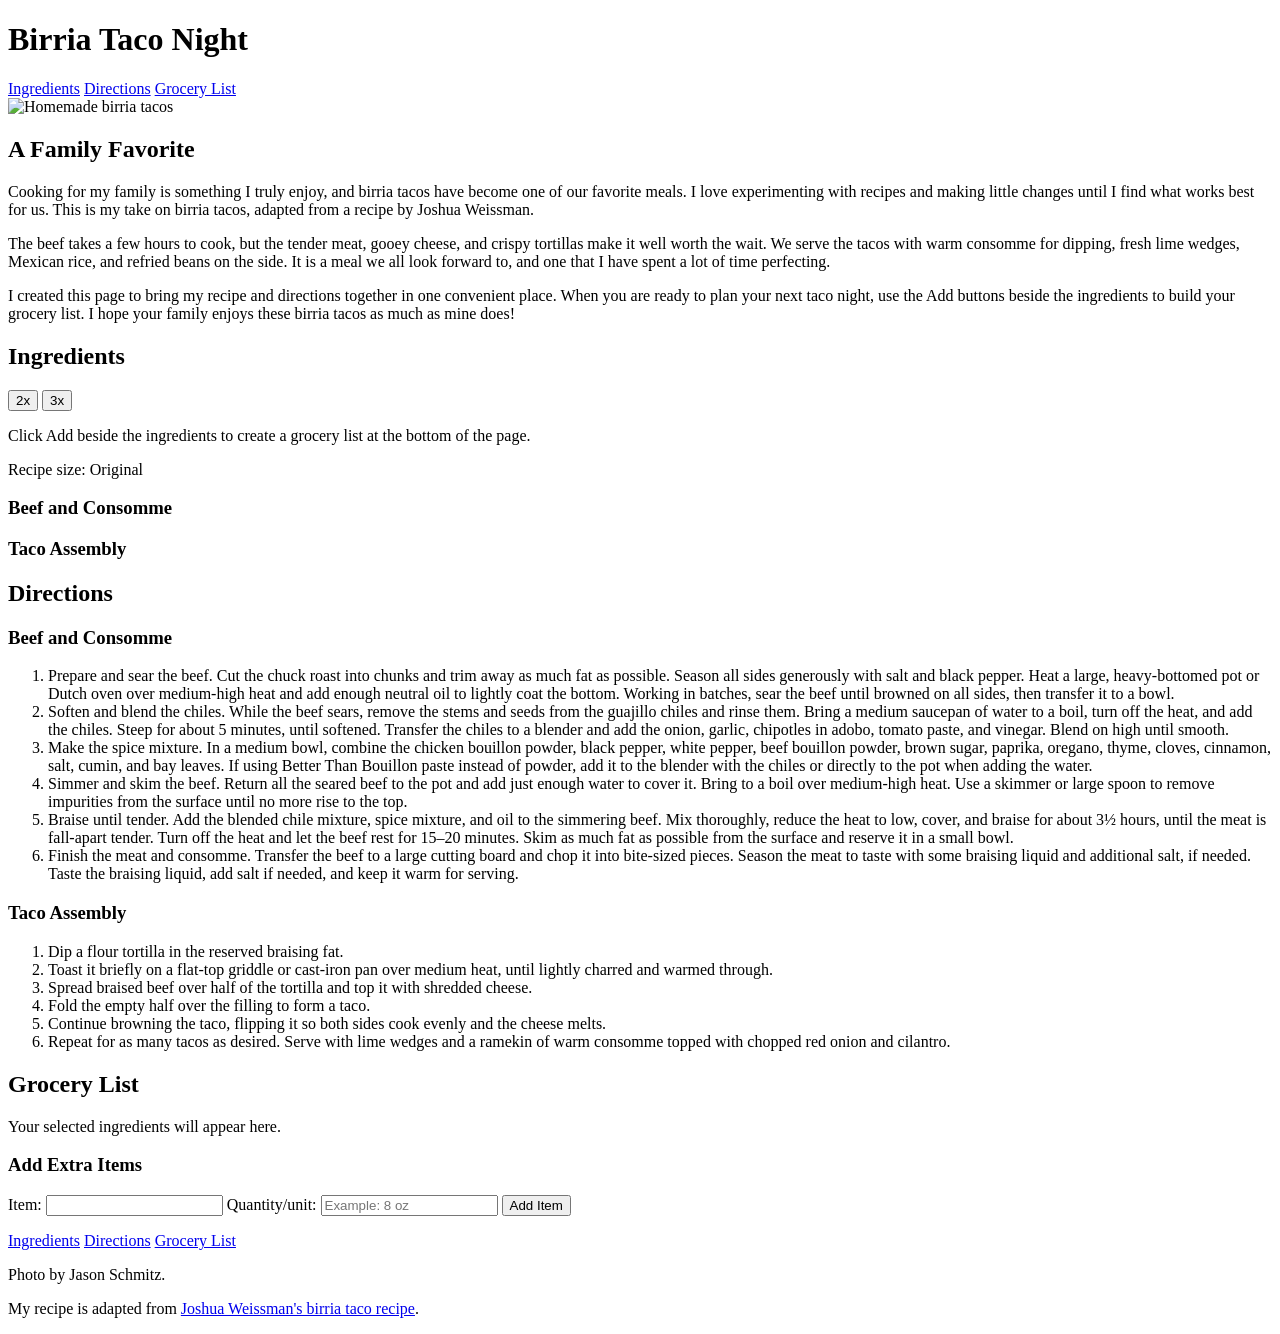
==== finalAssignment/index.html @ 5f4436f6 "Create index.html" ====
<!-- Jason Schmitz 10/26/2026 Final Assignment Birria Tacos -->

<!DOCTYPE html>
<html lang="en">
<head>
  <meta charset="UTF-8">
  <title>Birria Tacos</title>
  <link rel="stylesheet" href="style.css">
  <script src="birriaTacos.js" defer></script>
</head>
<body>

  <header>
    <h1>Birria Taco Night</h1>

    <nav>
      <a href="#ingredients">Ingredients</a>
      <a href="#directions">Directions</a>
      <a href="#groceries">Grocery List</a>
    </nav>
  </header>

  <main>
    <section id="intro">
      <img src="birria-tacos.jpg" alt="Homemade birria tacos" width="400">

      <div>
        <h2>A Family Favorite</h2>

        <p>
          Cooking for my family is something I truly enjoy, and birria
          tacos have become one of our favorite meals.  I love experimenting
          with recipes and making little changes until I find what works
          best for us.  This is my take on birria tacos, adapted from a
          recipe by Joshua Weissman.
        </p>

        <p>
          The beef takes a few hours to cook, but the tender meat, gooey
          cheese, and crispy tortillas make it well worth the wait.  We
          serve the tacos with warm consomme for dipping, fresh lime
          wedges, Mexican rice, and refried beans on the side.  It is a
          meal we all look forward to, and one that I have spent a lot
          of time perfecting.
        </p>

        <p>
          I created this page to bring my recipe and directions together
          in one convenient place.  When you are ready to plan your next
          taco night, use the Add buttons beside the ingredients to build
          your grocery list.  I hope your family enjoys these birria tacos
          as much as mine does!
        </p>
      </div>
    </section>

    <section id="ingredients">
      <div id="ingredientHeading">
        <h2>Ingredients</h2>

        <div id="recipeSize">
          <button type="button" id="doubleBtn">2x</button>
          <button type="button" id="tripleBtn">3x</button>
        </div>
      </div>

      <p>Click Add beside the ingredients to create a grocery list at the bottom of the page.</p>
      <p id="sizeMessage">Recipe size: Original</p>

      <h3>Beef and Consomme</h3>
      <ul id="ingredientList"></ul>

      <h3>Taco Assembly</h3>
      <ul id="assemblyList"></ul>
    </section>

    <section id="directions">
      <h2>Directions</h2>

      <h3>Beef and Consomme</h3>

      <ol>
        <li>
          Prepare and sear the beef.  Cut the chuck roast into chunks and
          trim away as much fat as possible.  Season all sides generously
          with salt and black pepper.  Heat a large, heavy-bottomed pot or
          Dutch oven over medium-high heat and add enough neutral oil to
          lightly coat the bottom.  Working in batches, sear the beef until
          browned on all sides, then transfer it to a bowl.
        </li>
        <li>
          Soften and blend the chiles.  While the beef sears, remove the
          stems and seeds from the guajillo chiles and rinse them.  Bring
          a medium saucepan of water to a boil, turn off the heat, and add
          the chiles.  Steep for about 5 minutes, until softened.  Transfer
          the chiles to a blender and add the onion, garlic, chipotles in
          adobo, tomato paste, and vinegar.  Blend on high until smooth.
        </li>
        <li>
          Make the spice mixture.  In a medium bowl, combine the chicken
          bouillon powder, black pepper, white pepper, beef bouillon powder,
          brown sugar, paprika, oregano, thyme, cloves, cinnamon, salt,
          cumin, and bay leaves.  If using Better Than Bouillon paste
          instead of powder, add it to the blender with the chiles or
          directly to the pot when adding the water.
        </li>
        <li>
          Simmer and skim the beef.  Return all the seared beef to the pot
          and add just enough water to cover it.  Bring to a boil over
          medium-high heat.  Use a skimmer or large spoon to remove
          impurities from the surface until no more rise to the top.
        </li>
        <li>
          Braise until tender.  Add the blended chile mixture, spice
          mixture, and oil to the simmering beef.  Mix thoroughly, reduce
          the heat to low, cover, and braise for about 3½ hours, until the
          meat is fall-apart tender.  Turn off the heat and let the beef
          rest for 15–20 minutes.  Skim as much fat as possible from the
          surface and reserve it in a small bowl.
        </li>
        <li>
          Finish the meat and consomme.  Transfer the beef to a large
          cutting board and chop it into bite-sized pieces.  Season the
          meat to taste with some braising liquid and additional salt,
          if needed.  Taste the braising liquid, add salt if needed, and
          keep it warm for serving.
        </li>
      </ol>

      <h3>Taco Assembly</h3>

      <ol>
        <li>
          Dip a flour tortilla in the reserved braising fat.
        </li>
        <li>
          Toast it briefly on a flat-top griddle or cast-iron pan over
          medium heat, until lightly charred and warmed through.
        </li>
        <li>
          Spread braised beef over half of the tortilla and top it with
          shredded cheese.
        </li>
        <li>
          Fold the empty half over the filling to form a taco.
        </li>
        <li>
          Continue browning the taco, flipping it so both sides cook
          evenly and the cheese melts.
        </li>
        <li>
          Repeat for as many tacos as desired.  Serve with lime wedges
          and a ramekin of warm consomme topped with chopped red onion
          and cilantro.
        </li>
      </ol>
    </section>

    <section id="groceries">
      <h2>Grocery List</h2>
      <p>Your selected ingredients will appear here.</p>

      <ul id="groceryList"></ul>

      <h3>Add Extra Items</h3>

      <form id="groceryForm" name="groceryForm">
        <label for="extraItem">Item:</label>
        <input type="text" id="extraItem" name="extraItem">

        <label for="quantity">Quantity/unit:</label>
        <input type="text" id="quantity" name="quantity" placeholder="Example: 8 oz">

        <button type="submit">Add Item</button>
      </form>

      <p id="message"></p>
    </section>
  </main>

  <footer>
    <nav>
      <a href="#ingredients">Ingredients</a>
      <a href="#directions">Directions</a>
      <a href="#groceries">Grocery List</a>
    </nav>

    <p>Photo by Jason Schmitz.</p>
    <p id="pageAddress"></p>

    <p>
      My recipe is adapted from
      <a href="https://www.joshuaweissman.com/recipes/the-best-quesa-birria-tacos-at-home-authentic-recipe"
         target="_blank"
         rel="noopener">Joshua Weissman's birria taco recipe</a>.
    </p>

    <p id="connectionStatus"></p>

  </footer>

</body>
</html>
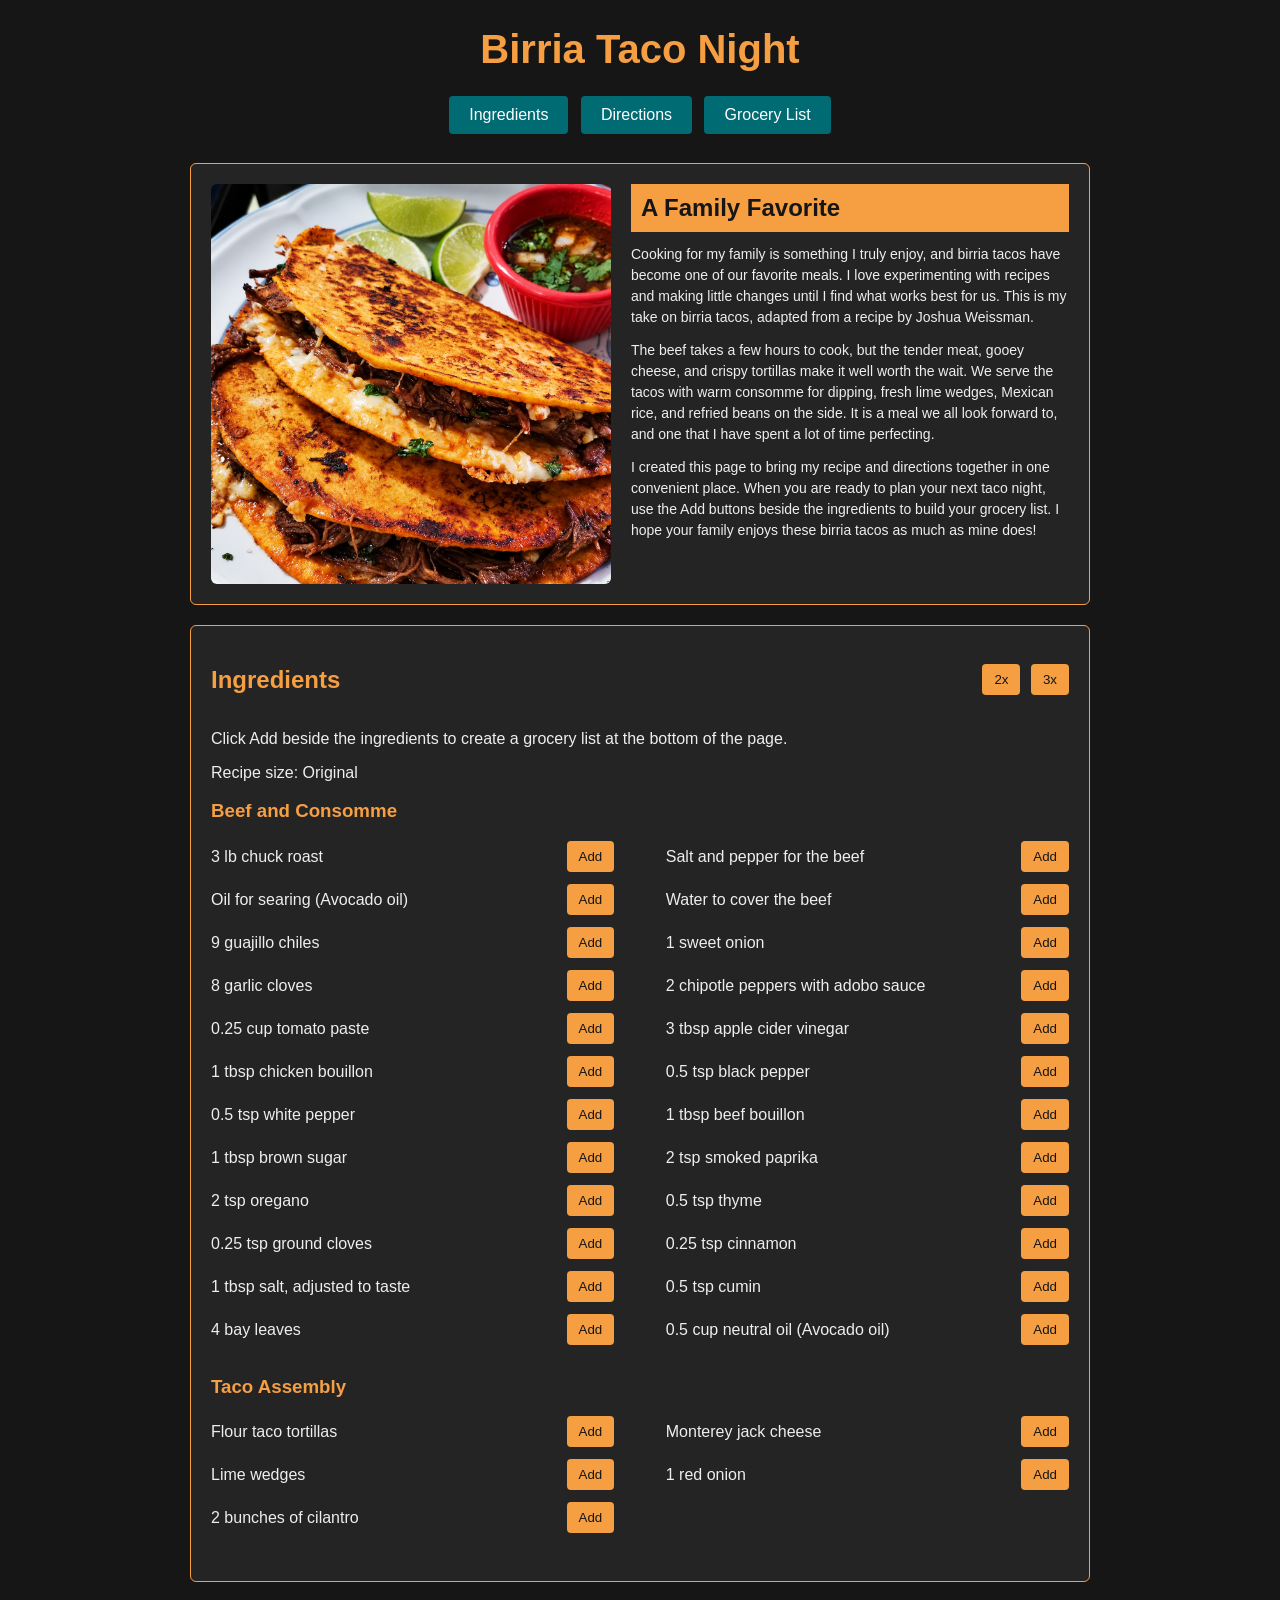
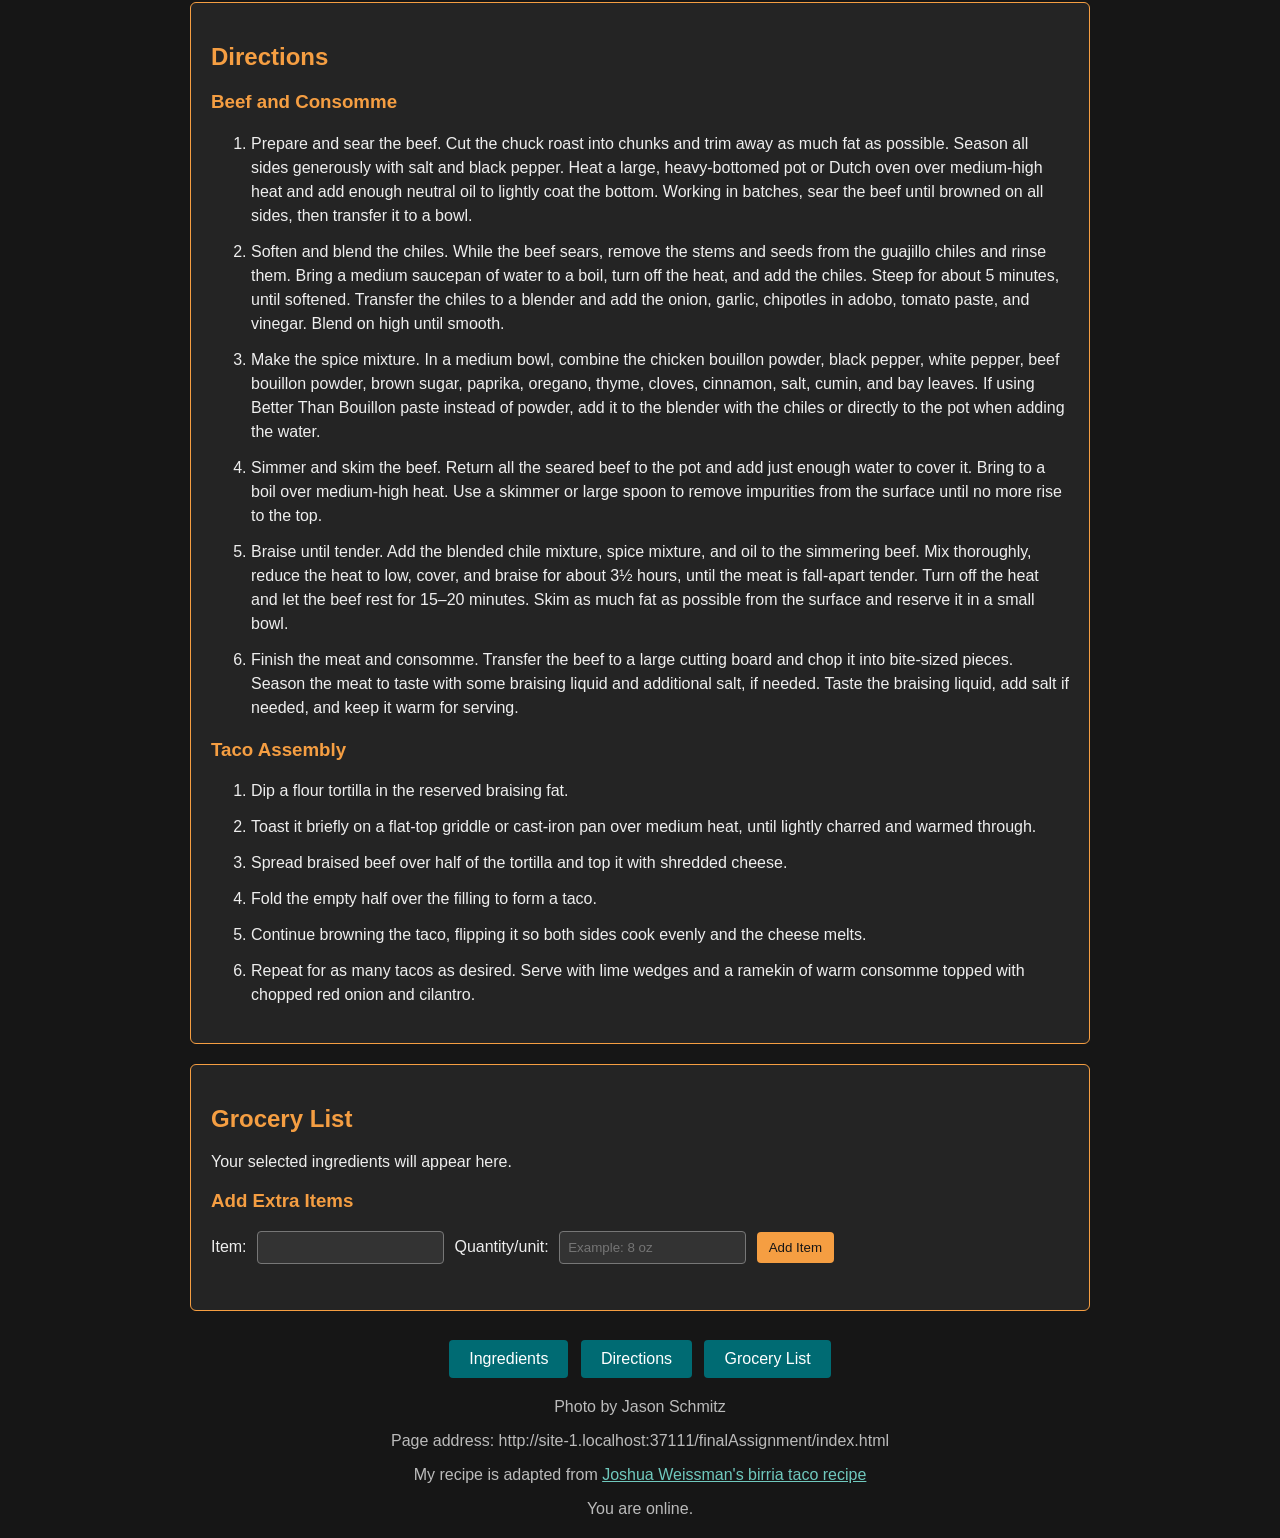
==== commit 90fc4369: "Update index.html" ====
--- a/finalAssignment/index.html
+++ b/finalAssignment/index.html
@@ -185,14 +185,14 @@
       <a href="#groceries">Grocery List</a>
     </nav>
 
-    <p>Photo by Jason Schmitz.</p>
+    <p>Photo by Jason Schmitz</p>
     <p id="pageAddress"></p>
 
     <p>
       My recipe is adapted from
       <a href="https://www.joshuaweissman.com/recipes/the-best-quesa-birria-tacos-at-home-authentic-recipe"
          target="_blank"
-         rel="noopener">Joshua Weissman's birria taco recipe</a>.
+         rel="noopener">Joshua Weissman's birria taco recipe</a>
     </p>
 
     <p id="connectionStatus"></p>
--- a/finalAssignment/style.css
+++ b/finalAssignment/style.css
@@ -0,0 +1,209 @@
+/* Jason Schmitz 10/26/2026 Final Assignment Birria Tacos */
+
+body {
+  background-color: #161616;
+  color: #eeeeee;
+  font-family: sans-serif;
+  margin: 20px;
+}
+
+header {
+  margin-bottom: 25px;
+  text-align: center;
+}
+
+h1 {
+  color: #f59e42;
+  font-size: 40px;
+  margin-bottom: 20px;
+}
+
+h2 {
+  color: #f59e42;
+}
+
+h3 {
+  color: #f59e42;
+}
+
+nav a {
+  background-color: #006b73;
+  border-radius: 4px;
+  color: #ffffff;
+  display: inline-block;
+  margin: 4px;
+  padding: 10px 20px;
+  text-decoration: none;
+}
+
+nav a:hover {
+  background-color: #00858f;
+}
+
+a {
+  color: #70c9be;
+}
+
+a:hover {
+  color: #ffffff;
+}
+
+main {
+  margin: 0 auto;
+  max-width: 900px;
+}
+
+img {
+  border-radius: 6px;
+  max-width: 100%;
+}
+
+section {
+  background-color: #242424;
+  border: 1px solid #f59e42;
+  border-radius: 6px;
+  margin-top: 20px;
+  padding: 20px;
+}
+
+#intro {
+  align-items: flex-start;
+  display: flex;
+  flex-wrap: wrap;
+}
+
+#intro div {
+  flex: 1;
+  margin-left: 20px;
+  min-width: 200px;
+}
+
+#intro h2 {
+  background-color: #f59e42;
+  color: #161616;
+  margin-bottom: 12px;
+  margin-top: 0;
+  padding: 10px;
+}
+
+#intro p {
+  font-size: 14px;
+  line-height: 1.5;
+  margin-bottom: 12px;
+  margin-top: 0;
+}
+
+#ingredientHeading {
+  align-items: center;
+  display: flex;
+  justify-content: space-between;
+}
+
+#recipeSize button {
+  margin-left: 6px;
+}
+
+#recipeSize .selected {
+  background-color: #777777;
+  color: #161616;
+}
+
+li {
+  line-height: 1.5;
+  margin-bottom: 12px;
+}
+
+#ingredientList {
+  display: flex;
+  flex-wrap: wrap;
+  justify-content: space-between;
+  list-style: none;
+  padding: 0;
+}
+
+#ingredientList li {
+  align-items: center;
+  display: flex;
+  justify-content: space-between;
+  width: 47%;
+}
+
+#ingredientList button {
+  margin-left: 10px;
+}
+
+#assemblyList {
+  display: flex;
+  flex-wrap: wrap;
+  justify-content: space-between;
+  list-style: none;
+  padding: 0;
+}
+
+#assemblyList li {
+  align-items: center;
+  display: flex;
+  justify-content: space-between;
+  width: 47%;
+}
+
+#assemblyList button {
+  margin-left: 10px;
+}
+
+#groceryList {
+  list-style: none;
+  padding: 0;
+}
+
+#groceryList li {
+  align-items: center;
+  display: flex;
+  justify-content: space-between;
+}
+
+#groceryList button {
+  margin-left: 10px;
+}
+
+label {
+  margin-right: 6px;
+}
+
+input {
+  background-color: #333333;
+  border: 1px solid #777777;
+  border-radius: 4px;
+  color: #ffffff;
+  margin-bottom: 10px;
+  margin-right: 6px;
+  padding: 8px;
+}
+
+button {
+  background-color: #f59e42;
+  border: none;
+  border-radius: 4px;
+  color: #161616;
+  cursor: pointer;
+  padding: 8px 12px;
+}
+
+button:hover {
+  background-color: #ffc078;
+}
+
+.removeBtn {
+  background-color: #dc3545;
+  color: #ffffff;
+}
+
+.removeBtn:hover {
+  background-color: #bd2130;
+}
+
+footer {
+  color: #bbbbbb;
+  margin-top: 25px;
+  text-align: center;
+}
